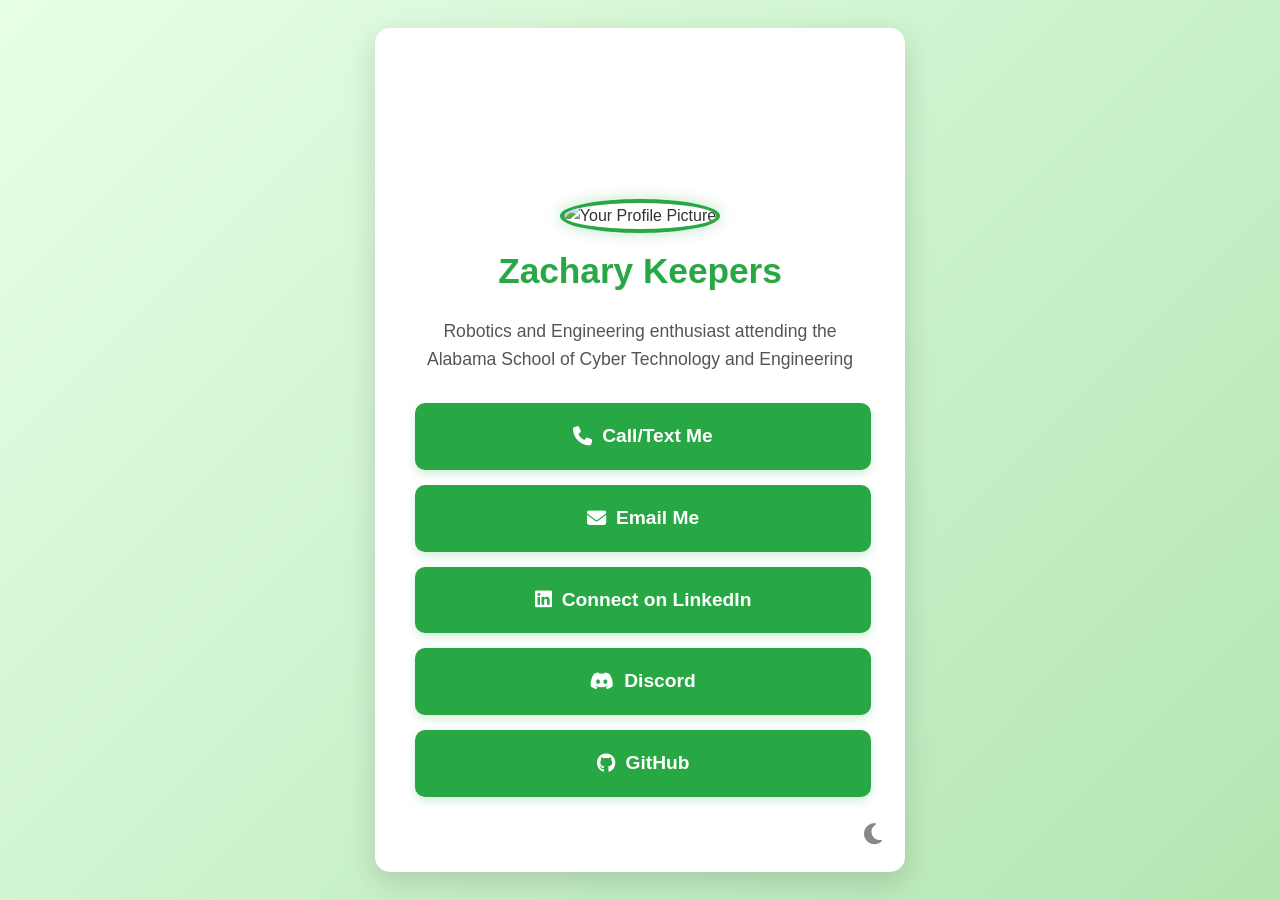
==== index.html @ ffa12980 "Update index.html" ====
<!DOCTYPE html>
<html lang="en">
<head>
    <meta charset="UTF-8">
    <meta name="viewport" content="width=device-width, initial-scale=1.0">
    <title>Zachary Keepers - Contact Information</title>
    <link rel="icon" href="https://via.placeholder.com/32" type="image/png">
    <link rel="stylesheet" href="https://cdnjs.cloudflare.com/ajax/libs/font-awesome/6.5.2/css/all.min.css" integrity="sha512-SnH5WK+bZxgPHs44uWIX+LLJAJ9/2PkPKZ5QiAj6Ta86w+fsb2TkcmfRyVX3pBnMFcV7oQPJkl9QevSCWr3W6A==" crossorigin="anonymous" referrerpolicy="no-referrer" />
    <link rel="stylesheet" href="style.css?v=2">
</head>
<body>
    <div class="container">
        <button id="theme-toggle">
            <i class="fas fa-moon"></i>
        </button>

        <img src="https://github.com/ZacKeepers/Contacts/raw/refs/heads/main/Profile%20Image" alt="Your Profile Picture" class="profile-pic">

        <h1>Zachary Keepers</h1>

        <p>Robotics and Engineering enthusiast attending the Alabama School of Cyber Technology and Engineering</p>

        <a href="tel:+2568084192" target="_blank" class="link-button">
            <i class="fas fa-phone"></i> Call/Text Me
        </a>
        <a href="mailto:zacharykeepers@gmail.com" target="_blank" class="link-button">
            <i class="fas fa-envelope"></i> Email Me
        </a>
        <a href="https://www.linkedin.com/in/zkeepers/" target="_blank" class="link-button">
            <i class="fab fa-linkedin"></i> Connect on LinkedIn
        </a>
        <a href="https://discordapp.com/users/1140695421006651504" target="_blank" class="link-button">
            <i class="fab fa-discord"></i> Discord
        </a>
        <a href="https://github.com/ZacKeepers" target="_blank" class="link-button">
            <i class="fab fa-github"></i> GitHub
        </a>

    </div>

    <script>
        const themeToggle = document.getElementById('theme-toggle');
        const body = document.body;

        // Function to set the theme
        function setTheme(theme) {
            if (theme === 'dark') {
                body.classList.add('dark-mode');
                themeToggle.querySelector('i').classList.remove('fa-moon');
                themeToggle.querySelector('i').classList.add('fa-sun');
            } else {
                body.classList.remove('dark-mode');
                themeToggle.querySelector('i').classList.remove('fa-sun');
                themeToggle.querySelector('i').classList.add('fa-moon');
            }
        }

        // Initialize theme on page load
        const savedTheme = localStorage.getItem('theme');
        if (savedTheme) {
            setTheme(savedTheme);
        } else if (window.matchMedia && window.matchMedia('(prefers-color-scheme: dark)').matches) {
            setTheme('dark');
        } else {
            setTheme('light');
        }

        // Event listener for theme toggle button
        themeToggle.addEventListener('click', () => {
            if (body.classList.contains('dark-mode')) {
                setTheme('light');
                localStorage.setItem('theme', 'light');
            } else {
                setTheme('dark');
                localStorage.setItem('theme', 'dark');
            }
        });
    </script>
</body>
</html>
---- style.css ----
/* style.css */

/* Define CSS Variables for Colors */
:root {
    /* Light Mode Colors (Default - Green Theme) */
    --background-color: linear-gradient(135deg, #e6ffe6 0%, #b3e6b3 100%);
    --container-bg: #ffffff;
    --text-color: #333;
    --heading-color: #28a745;
    --paragraph-color: #555;
    --border-color: #28a745;
    --box-shadow-color: rgba(0, 0, 0, 0.15);
    --button-bg: #28a745;
    --button-hover-bg: #218838;
    --button-shadow-color: rgba(40, 167, 69, 0.2);
    --button-hover-shadow-color: rgba(40, 167, 69, 0.3);
    --profile-border-color: #28a745;
    --profile-shadow-color: rgba(40, 167, 69, 0.3);
    --toggle-button-color: #888;
    --toggle-button-hover-color: #555;
}

/* Dark Mode Colors (Green Theme) */
body.dark-mode {
    --background-color: linear-gradient(135deg, #1e3c2c 0%, #2a4e3a 100%);
    --container-bg: #3b5f4c;
    --text-color: #e0e0e0;
    --heading-color: #8ce196;
    --paragraph-color: #c0c0c0;
    --border-color: #8ce196;
    --box-shadow-color: rgba(0, 0, 0, 0.4);
    --button-bg: #4f8a61;
    --button-hover-bg: #407151;
    --button-shadow-color: rgba(0, 0, 0, 0.3);
    --button-hover-shadow-color: rgba(0, 0, 0, 0.5);
    --profile-border-color: #8ce196;
    --profile-shadow-color: rgba(140, 225, 150, 0.3);
    --toggle-button-color: #c0c0c0;
    --toggle-button-hover-color: #e0e0e0;
}

/* Apply Variables to Elements */
body {
    font-family: 'Segoe UI', Tahoma, Geneva, Verdana, sans-serif;
    display: flex;
    justify-content: center;
    align-items: center;
    min-height: 100vh;
    margin: 0;
    background: var(--background-color);
    color: var(--text-color);
    line-height: 1.6;
    transition: background 0.5s ease, color 0.5s ease;
}

.container {
    text-align: center;
    background-color: var(--container-bg);
    padding: 40px;
    border-radius: 15px;
    box-shadow: 0 10px 30px var(--box-shadow-color);
    max-width: 450px;
    width: 90%;
    animation: fadeIn 1s ease-out;
    transition: background-color 0.5s ease, box-shadow 0.5s ease;
    position: relative;
    padding-top: 175px;
    padding-bottom: 60px;
}

.profile-pic {
    width: 250px;
    height: 250px;
    border-radius: 50%;
    object-fit: cover;
    margin-top: -125px;
    margin-bottom: 10px;
    border: 4px solid var(--profile-border-color);
    box-shadow: 0 0 15px var(--profile-shadow-color);
    transition: border-color 0.5s ease, box-shadow 0.5s ease;
}

h1 {
    color: var(--heading-color);
    margin-top: 0;
    margin-bottom: 10px;
    font-size: 2.2em;
    text-shadow: 1px 1px 2px rgba(0,0,0,0.05);
    transition: color 0.5s ease;
}

p {
    color: var(--paragraph-color);
    margin-bottom: 30px;
    font-size: 1.1em;
    transition: color 0.5s ease;
}

.link-button {
    display: block;
    width: calc(100% - 30px);
    padding: 18px;
    margin: 15px auto;
    background-color: var(--button-bg);
    color: white;
    text-decoration: none;
    border-radius: 10px;
    transition: all 0.3s ease;
    font-size: 1.2em;
    font-weight: bold;
    box-shadow: 0 4px 10px var(--button-shadow-color);
    display: flex;
    align-items: center;
    justify-content: center;
}

.link-button i {
    margin-right: 10px;
}

.link-button:hover {
    background-color: var(--button-hover-bg);
    transform: translateY(-3px);
    box-shadow: 0 8px 20px var(--button-hover-shadow-color);
}

/* Theme Toggle Button Styling */
#theme-toggle {
    position: absolute;
    bottom: 15px;
    right: 15px;
    background: none;
    border: none;
    cursor: pointer;
    font-size: 1.5em;
    color: var(--toggle-button-color);
    transition: color 0.3s ease, transform 0.3s ease;
    outline: none;
    padding: 8px;
    border-radius: 50%;
    z-index: 10;
}

#theme-toggle:hover {
    color: var(--toggle-button-hover-color);
    transform: scale(1.1);
}


/* Keyframe for fade-in animation */
@keyframes fadeIn {
    from { opacity: 0; transform: translateY(20px); }
    to { opacity: 1; transform: translateY(0); }
}
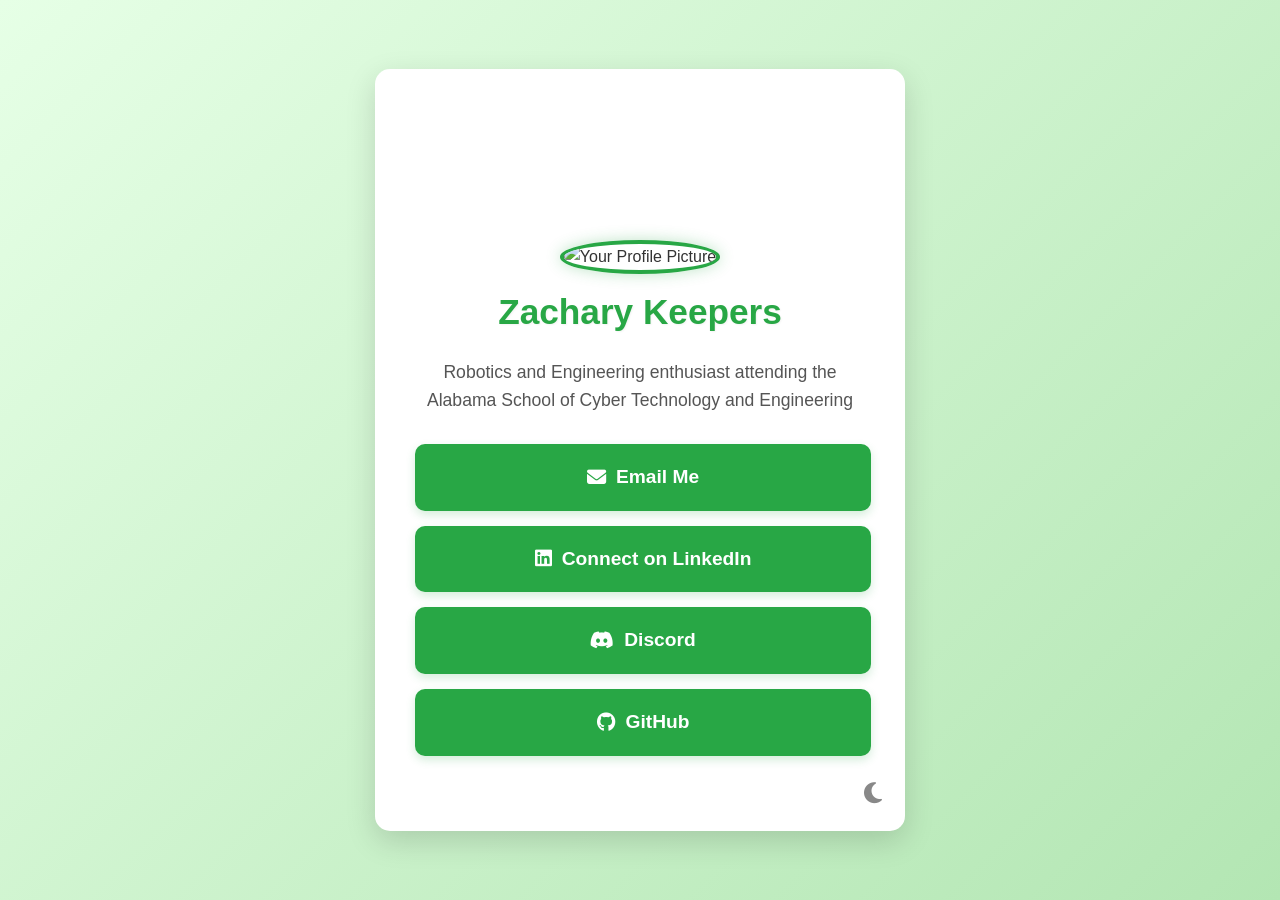
==== commit c2e2bad9: "Remove phone link from index.html" ====
--- a/index.html
+++ b/index.html
@@ -20,9 +20,10 @@
 
         <p>Robotics and Engineering enthusiast attending the Alabama School of Cyber Technology and Engineering</p>
 
-        <a href="tel:+2568084192" target="_blank" class="link-button">
+        <!-- <a href="tel:+2568084192" target="_blank" class="link-button">
             <i class="fas fa-phone"></i> Call/Text Me
         </a>
+        -->
         <a href="mailto:zacharykeepers@gmail.com" target="_blank" class="link-button">
             <i class="fas fa-envelope"></i> Email Me
         </a>
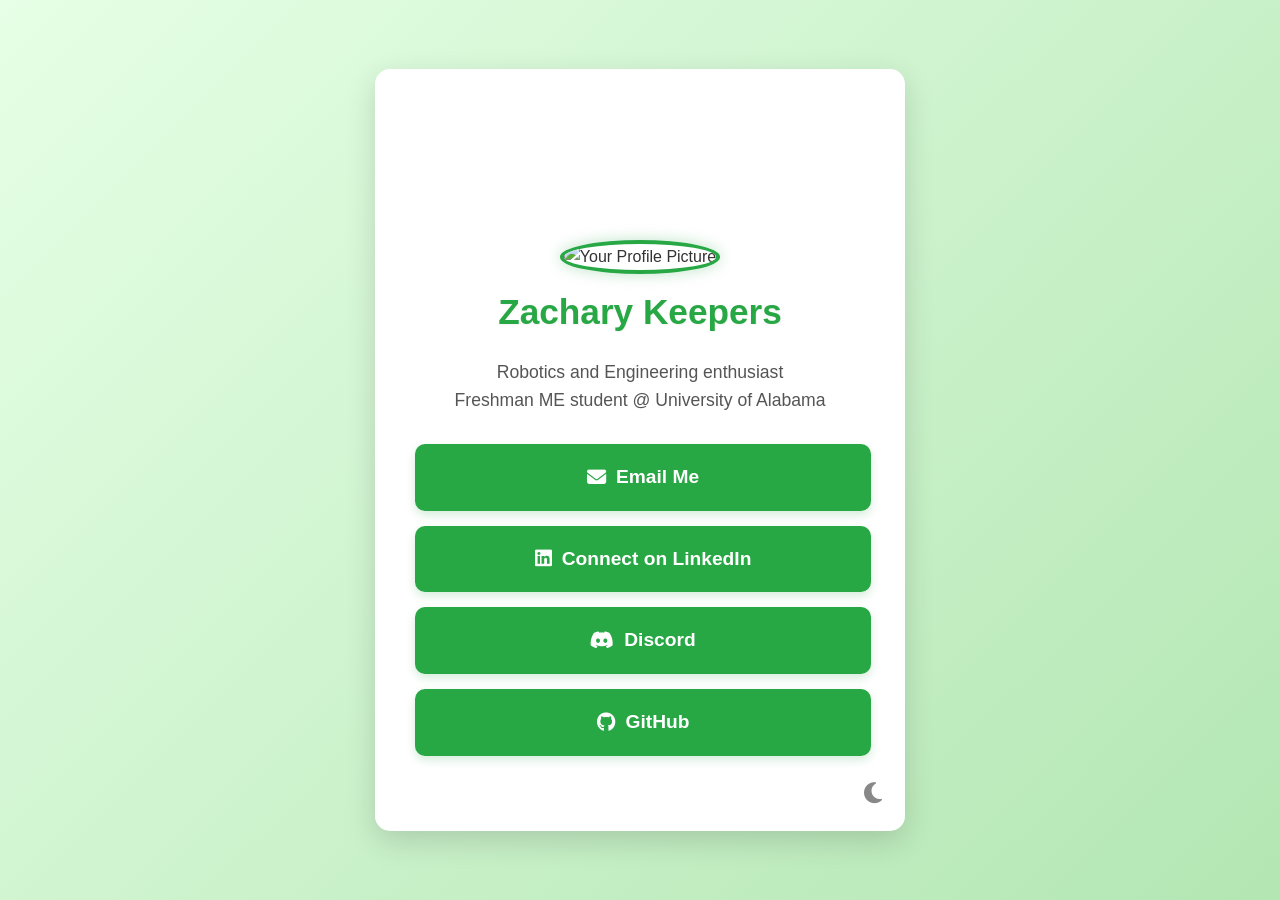
==== commit fa41ec58: "Update profile description in index.html" ====
--- a/index.html
+++ b/index.html
@@ -18,7 +18,7 @@
 
         <h1>Zachary Keepers</h1>
 
-        <p>Robotics and Engineering enthusiast attending the Alabama School of Cyber Technology and Engineering</p>
+        <p>Robotics and Engineering enthusiast<br>Freshman ME student @ University of Alabama</p>
 
         <!-- <a href="tel:+2568084192" target="_blank" class="link-button">
             <i class="fas fa-phone"></i> Call/Text Me
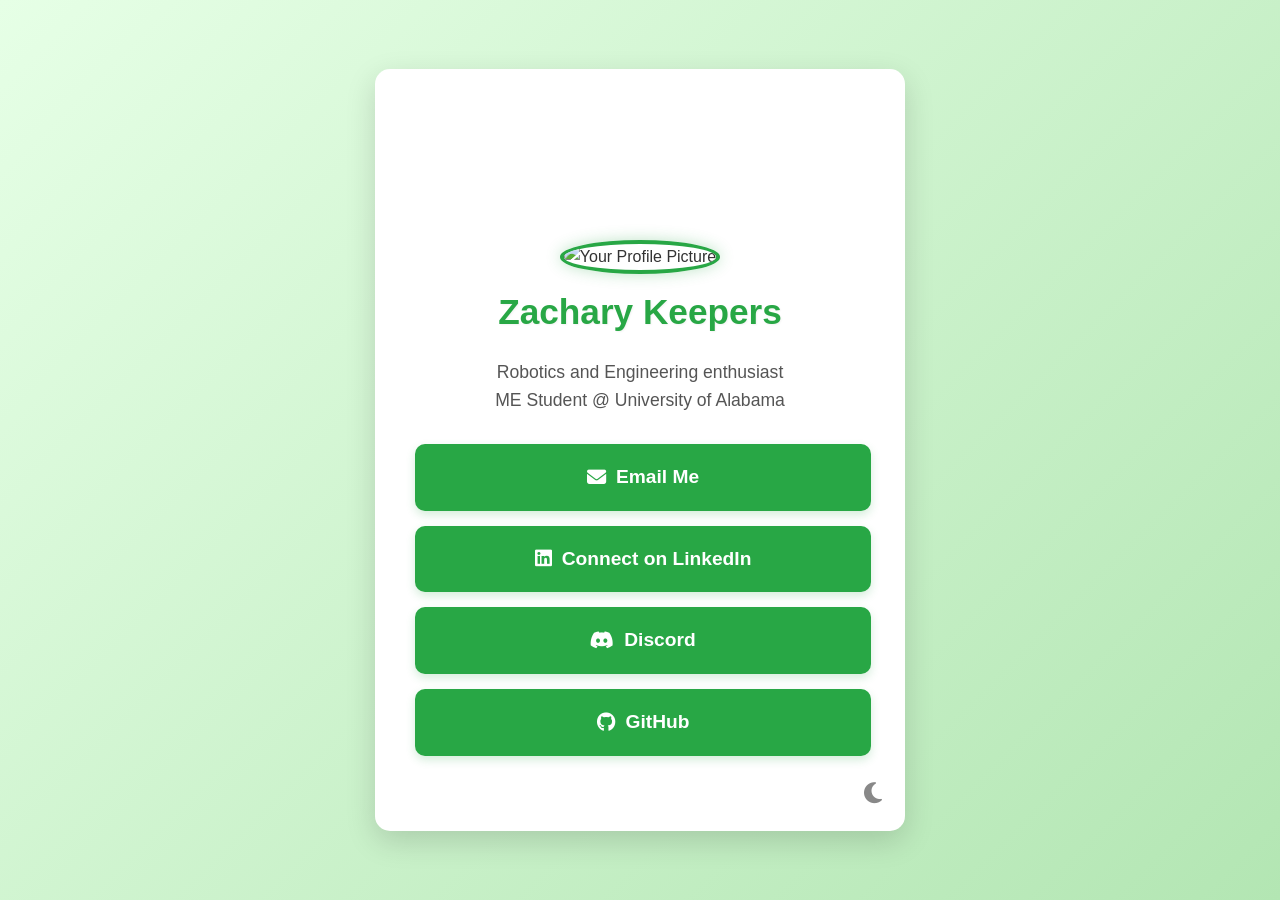
==== commit 8e3ab53a: "Update student status in profile description" ====
--- a/index.html
+++ b/index.html
@@ -18,7 +18,7 @@
 
         <h1>Zachary Keepers</h1>
 
-        <p>Robotics and Engineering enthusiast<br>Freshman ME student @ University of Alabama</p>
+        <p>Robotics and Engineering enthusiast<br>ME Student @ University of Alabama</p>
 
         <!-- <a href="tel:+2568084192" target="_blank" class="link-button">
             <i class="fas fa-phone"></i> Call/Text Me
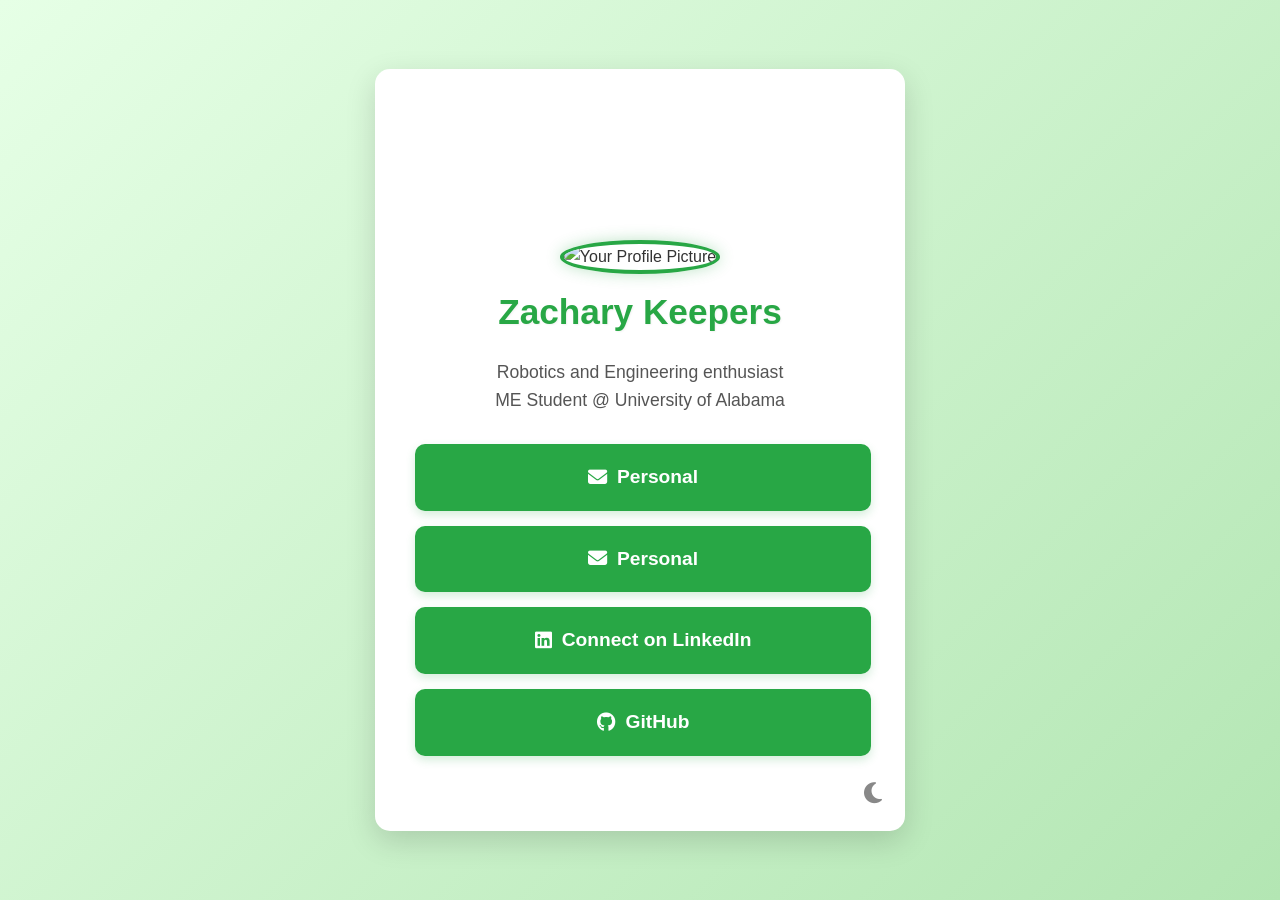
==== commit f3e167f4: "Update index.html" ====
--- a/index.html
+++ b/index.html
@@ -25,13 +25,13 @@
         </a>
         -->
         <a href="mailto:zacharykeepers@gmail.com" target="_blank" class="link-button">
-            <i class="fas fa-envelope"></i> Email Me
+            <i class="fas fa-envelope"></i> Personal
+        </a>
+       <a href="zwkeepers@crimson.ua.edu" target="_blank" class="link-button">
+            <i class="fas fa-envelope"></i> Personal
         </a>
         <a href="https://www.linkedin.com/in/zkeepers/" target="_blank" class="link-button">
             <i class="fab fa-linkedin"></i> Connect on LinkedIn
-        </a>
-        <a href="https://discordapp.com/users/1140695421006651504" target="_blank" class="link-button">
-            <i class="fab fa-discord"></i> Discord
         </a>
         <a href="https://github.com/ZacKeepers" target="_blank" class="link-button">
             <i class="fab fa-github"></i> GitHub
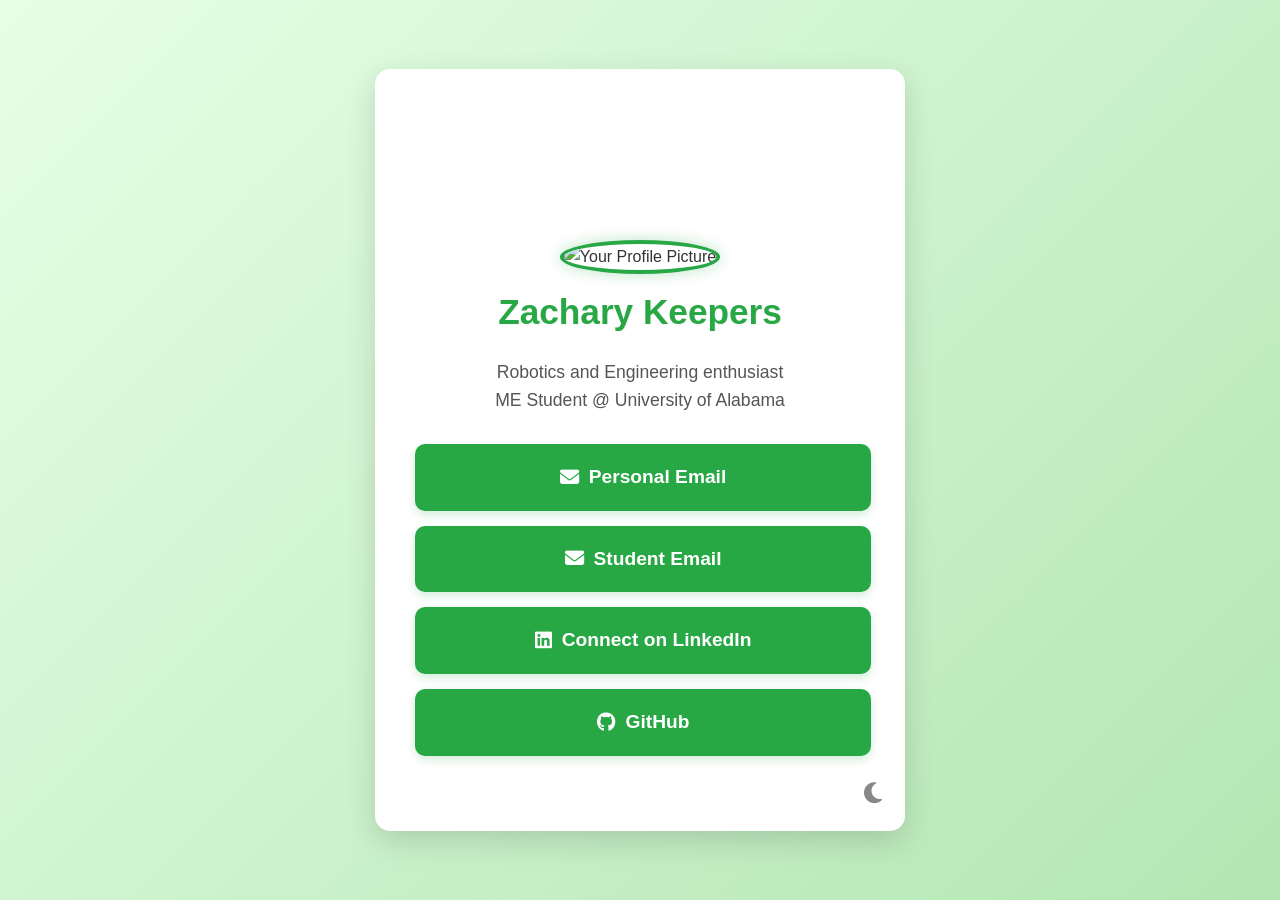
==== commit a60dab98: "Update index.html" ====
--- a/index.html
+++ b/index.html
@@ -25,10 +25,10 @@
         </a>
         -->
         <a href="mailto:zacharykeepers@gmail.com" target="_blank" class="link-button">
-            <i class="fas fa-envelope"></i> Personal
+            <i class="fas fa-envelope"></i> Personal Email
         </a>
        <a href="zwkeepers@crimson.ua.edu" target="_blank" class="link-button">
-            <i class="fas fa-envelope"></i> Personal
+            <i class="fas fa-envelope"></i> Student Email
         </a>
         <a href="https://www.linkedin.com/in/zkeepers/" target="_blank" class="link-button">
             <i class="fab fa-linkedin"></i> Connect on LinkedIn
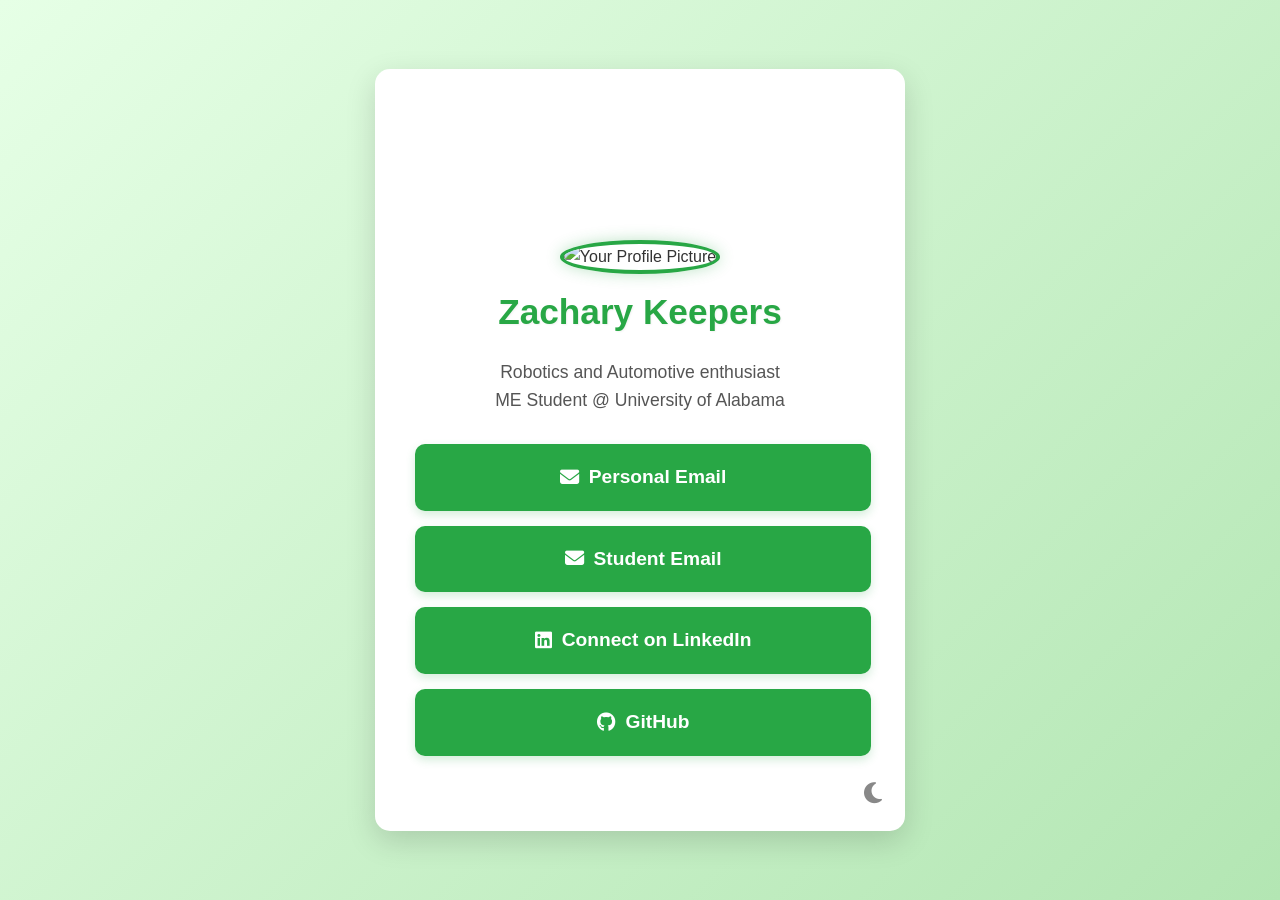
==== commit cfe1d2f0: "Update description in index.html" ====
--- a/index.html
+++ b/index.html
@@ -18,7 +18,7 @@
 
         <h1>Zachary Keepers</h1>
 
-        <p>Robotics and Engineering enthusiast<br>ME Student @ University of Alabama</p>
+        <p>Robotics and Automotive enthusiast<br>ME Student @ University of Alabama</p>
 
         <!-- <a href="tel:+2568084192" target="_blank" class="link-button">
             <i class="fas fa-phone"></i> Call/Text Me
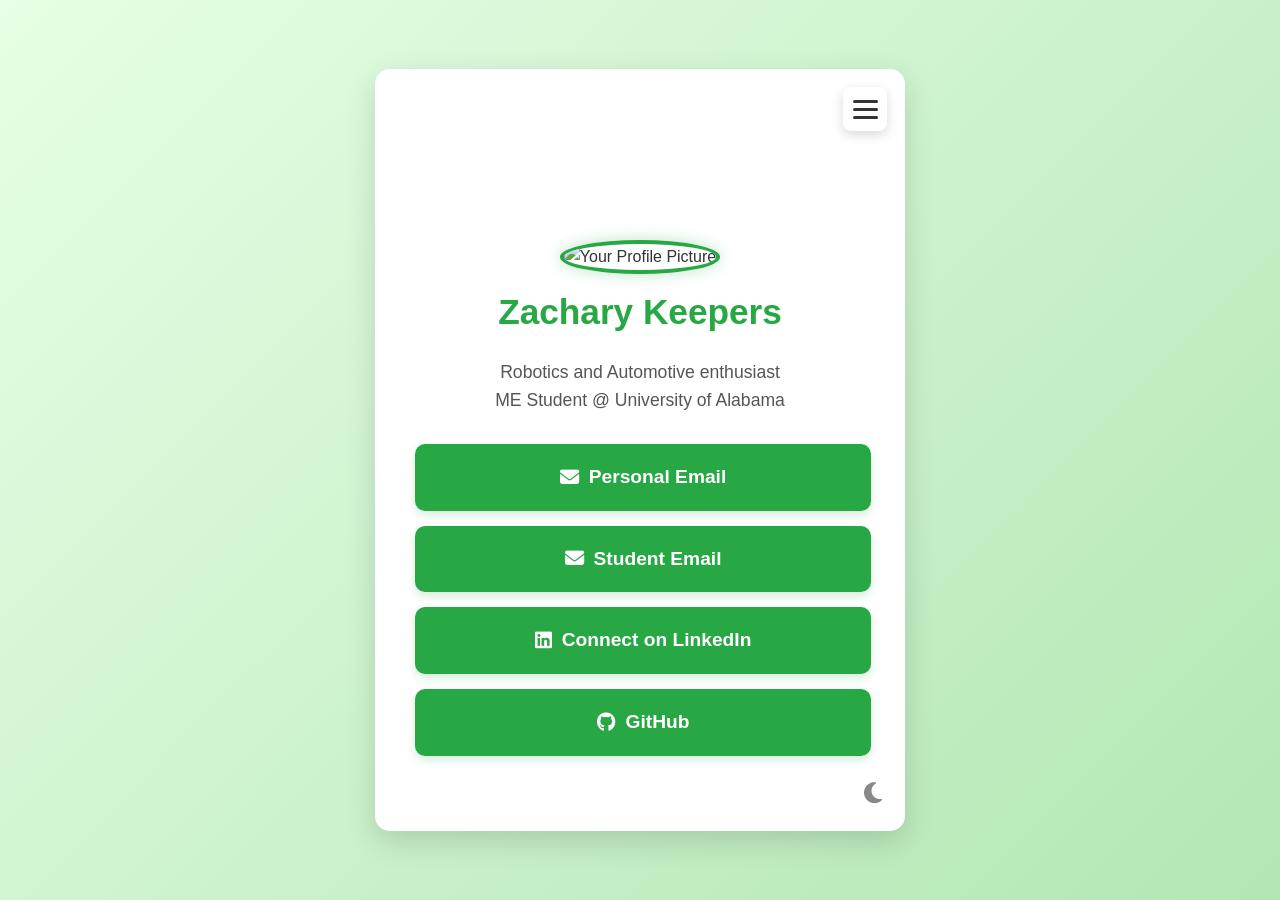
==== commit ebf0de55: "New pages implemented" ====
--- a/index.html
+++ b/index.html
@@ -10,6 +10,18 @@
 </head>
 <body>
     <div class="container">
+        <nav class="site-menu" aria-label="Main navigation">
+            <button class="menu-toggle" id="menu-toggle" aria-expanded="false" aria-controls="main-menu" aria-label="Open navigation menu">
+                <span></span>
+                <span></span>
+                <span></span>
+            </button>
+            <div class="menu-links" id="main-menu">
+                <a href="about-me.html">About Me</a>
+                <a href="project-portfolio.html">Project Portfolio</a>
+            </div>
+        </nav>
+
         <button id="theme-toggle">
             <i class="fas fa-moon"></i>
         </button>
@@ -41,6 +53,8 @@
 
     <script>
         const themeToggle = document.getElementById('theme-toggle');
+        const menuToggle = document.getElementById('menu-toggle');
+        const mainMenu = document.getElementById('main-menu');
         const body = document.body;
 
         // Function to set the theme
@@ -76,6 +90,30 @@
                 localStorage.setItem('theme', 'dark');
             }
         });
+
+        menuToggle.addEventListener('click', () => {
+            const isOpen = menuToggle.getAttribute('aria-expanded') === 'true';
+            menuToggle.setAttribute('aria-expanded', String(!isOpen));
+            menuToggle.setAttribute('aria-label', isOpen ? 'Open navigation menu' : 'Close navigation menu');
+            mainMenu.classList.toggle('is-open', !isOpen);
+        });
+
+        document.addEventListener('click', (event) => {
+            if (!event.target.closest('.site-menu')) {
+                menuToggle.setAttribute('aria-expanded', 'false');
+                menuToggle.setAttribute('aria-label', 'Open navigation menu');
+                mainMenu.classList.remove('is-open');
+            }
+        });
+
+        document.addEventListener('keydown', (event) => {
+            if (event.key === 'Escape') {
+                menuToggle.setAttribute('aria-expanded', 'false');
+                menuToggle.setAttribute('aria-label', 'Open navigation menu');
+                mainMenu.classList.remove('is-open');
+                menuToggle.focus();
+            }
+        });
     </script>
 </body>
 </html>
--- a/style.css
+++ b/style.css
@@ -37,6 +37,8 @@
     --profile-shadow-color: rgba(140, 225, 150, 0.3);
     --toggle-button-color: #c0c0c0;
     --toggle-button-hover-color: #e0e0e0;
+    --menu-bg: #3b5f4c;
+    --menu-text-color: #e0e0e0;
 }
 
 /* Apply Variables to Elements */
@@ -51,6 +53,94 @@
     color: var(--text-color);
     line-height: 1.6;
     transition: background 0.5s ease, color 0.5s ease;
+}
+
+:root {
+    --menu-bg: #ffffff;
+    --menu-text-color: #333;
+}
+
+.site-menu {
+    position: absolute;
+    top: 18px;
+    right: 18px;
+    z-index: 20;
+}
+
+.menu-toggle {
+    display: flex;
+    flex-direction: column;
+    justify-content: center;
+    align-items: center;
+    gap: 5px;
+    width: 44px;
+    height: 44px;
+    padding: 8px;
+    border: none;
+    border-radius: 8px;
+    background: var(--container-bg);
+    box-shadow: 0 4px 12px var(--box-shadow-color);
+    color: var(--text-color);
+    cursor: pointer;
+}
+
+.menu-toggle span {
+    display: block;
+    width: 25px;
+    height: 3px;
+    border-radius: 2px;
+    background: currentColor;
+    transition: transform 0.3s ease, opacity 0.3s ease;
+}
+
+.menu-toggle[aria-expanded="true"] span:nth-child(1) {
+    transform: translateY(8px) rotate(45deg);
+}
+
+.menu-toggle[aria-expanded="true"] span:nth-child(2) {
+    opacity: 0;
+}
+
+.menu-toggle[aria-expanded="true"] span:nth-child(3) {
+    transform: translateY(-8px) rotate(-45deg);
+}
+
+.menu-links {
+    position: absolute;
+    top: 58px;
+    right: 0;
+    display: flex;
+    flex-direction: column;
+    min-width: 190px;
+    padding: 8px;
+    border-radius: 10px;
+    background: var(--menu-bg);
+    box-shadow: 0 8px 20px var(--box-shadow-color);
+    opacity: 0;
+    visibility: hidden;
+    transform: translateY(-8px);
+    transition: opacity 0.2s ease, visibility 0.2s ease, transform 0.2s ease;
+}
+
+.menu-links.is-open {
+    opacity: 1;
+    visibility: visible;
+    transform: translateY(0);
+}
+
+.menu-links a {
+    padding: 10px 14px;
+    border-radius: 6px;
+    color: var(--menu-text-color);
+    text-decoration: none;
+    font-weight: 600;
+}
+
+.menu-links a:hover,
+.menu-links a:focus {
+    background: var(--button-bg);
+    color: #fff;
+    outline: none;
 }
 
 .container {
@@ -66,6 +156,36 @@
     position: relative;
     padding-top: 175px;
     padding-bottom: 60px;
+}
+
+.content-page {
+    position: relative;
+    max-width: 650px;
+    width: 90%;
+    padding: 40px;
+    border-radius: 15px;
+    background-color: var(--container-bg);
+    box-shadow: 0 10px 30px var(--box-shadow-color);
+    animation: fadeIn 1s ease-out;
+}
+
+.content-page h1 {
+    margin-top: 25px;
+}
+
+.content-page p {
+    text-align: left;
+}
+
+.back-link {
+    color: var(--heading-color);
+    font-weight: 600;
+    text-decoration: none;
+}
+
+.back-link:hover,
+.back-link:focus {
+    text-decoration: underline;
 }
 
 .profile-pic {
@@ -146,6 +266,18 @@
     transform: scale(1.1);
 }
 
+@media (max-width: 600px) {
+    .site-menu {
+        top: 14px;
+        right: 14px;
+    }
+
+    .menu-toggle {
+        width: 46px;
+        height: 46px;
+    }
+}
+
 
 /* Keyframe for fade-in animation */
 @keyframes fadeIn {
